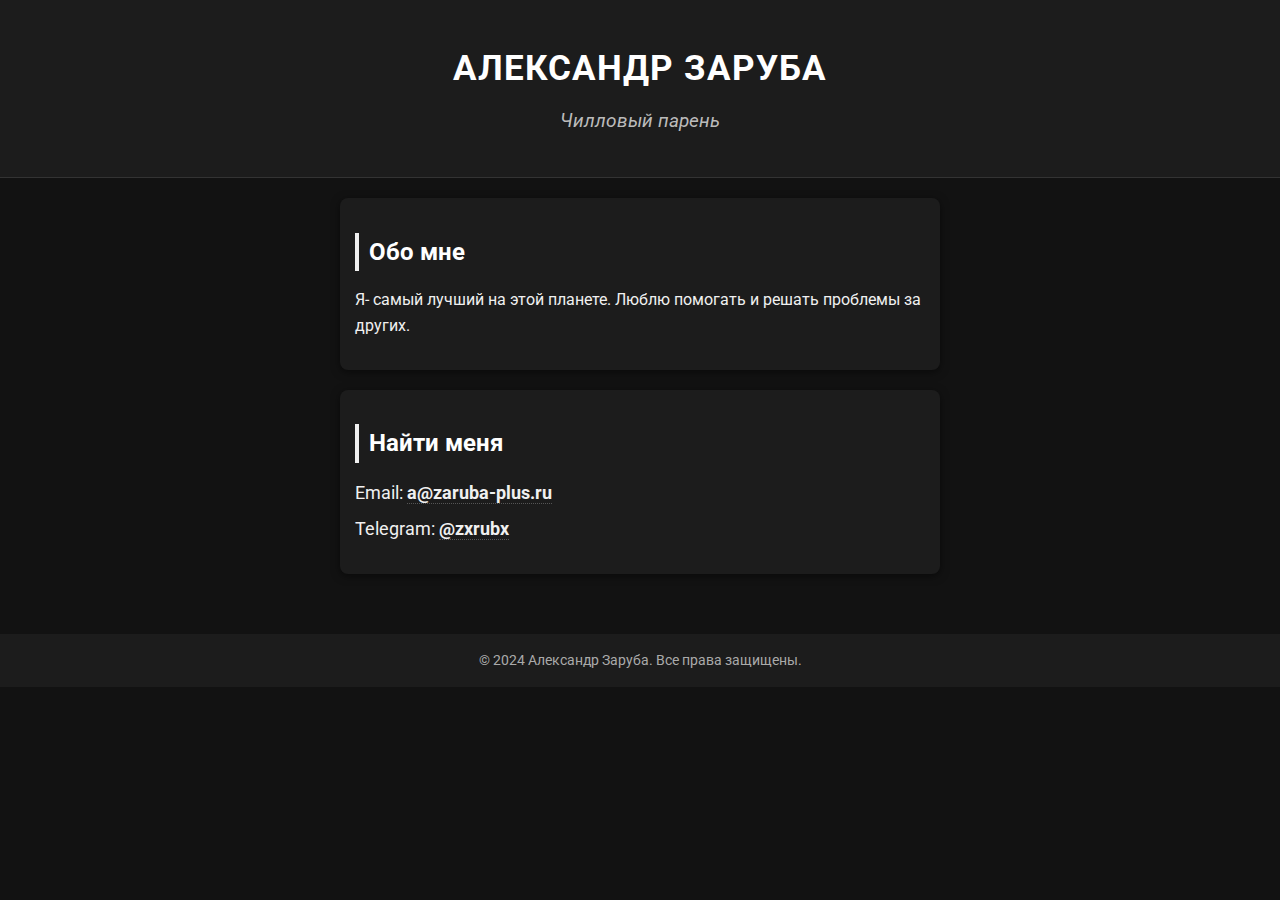
==== index.html @ 1806dc8b "Update index.html" ====
<!DOCTYPE html>
<html lang="ru">
<head>
    <meta charset="UTF-8">
    <meta name="viewport" content="width=device-width, initial-scale=1.0">
    <title>Я</title>
    <link rel="stylesheet" href="https://fonts.googleapis.com/css2?family=Roboto:wght@400;700&display=swap">
    <link rel="stylesheet" href="styles.css">
</head>
<body>
    <header class="header">
        <div class="container">
            <h1 class="name">Александр Заруба</h1>
            <p class="profession">Чилловый парень</p>
        </div>
    </header>
    <main class="main">
        <div class="container">
            <section class="about">
                <h2>Обо мне</h2>
                <p>Я- самый лучший на этой планете. Люблю помогать и решать проблемы за других.</p>
            </section>
            <section class="contacts">
                <h2>Найти меня</h2>
                <ul>
                    <li>Email: <a href="mailto:a@zaruba-plus.ru">a@zaruba-plus.ru</a></li>
                    <li>Telegram: <a href="@zxrubx">@zxrubx</a></li>
                </ul>
            </section>
        </div>
    </main>
    <footer class="footer">
        <div class="container">
            <p>&copy; 2024 Александр Заруба. Все права защищены.</p>
        </div>
    </footer>
</body>
</html>
---- styles.css ----
/* Общие стили */
body {
    font-family: 'Roboto', Arial, sans-serif;
    margin: 0;
    padding: 0;
    line-height: 1.6;
    color: #f0f0f0;
    background-color: #121212;
    overflow-x: hidden;
}

/* Контейнер для центрирования содержимого */
.container {
    width: 95%;
    max-width: 600px;
    margin: 0 auto;
}

/* Заголовок */
.header {
    background-color: #1c1c1c;
    color: #fff;
    padding: 40px 0;
    text-align: center;
    border-bottom: 1px solid #333;
}
.header .name {
    margin: 0;
    font-size: 2.2em;
    font-weight: bold;
    text-transform: uppercase;
    letter-spacing: 1px;
}
.header .profession {
    margin: 10px 0 0;
    font-size: 1.2em;
    font-style: italic;
    color: #bbb;
}

/* Основной контент */
.main {
    padding: 20px 0;
}
.about, .contacts {
    margin-bottom: 20px;
    padding: 15px;
    background: #1c1c1c;
    border-radius: 8px;
    box-shadow: 0 2px 8px rgba(0, 0, 0, 0.5);
    transition: transform 0.2s ease, box-shadow 0.2s ease;
}
.about:hover, .contacts:hover {
    transform: translateY(-3px);
    box-shadow: 0 4px 12px rgba(0, 0, 0, 0.7);
}
.about h2, .contacts h2 {
    color: #fff;
    margin-bottom: 10px;
    border-left: 4px solid #f0f0f0;
    padding-left: 10px;
    font-size: 1.5em;
}
.contacts ul {
    list-style: none;
    padding: 0;
}
.contacts li {
    margin: 8px 0;
    font-size: 1.1em;
    color: #f0f0f0;
}
.contacts a {
    font-weight: bold;
    color: #f0f0f0;
    text-decoration: none;
    border-bottom: 1px dotted #555;
    transition: all 0.3s ease;
}
.contacts a:hover {
    border-bottom: 1px solid #f0f0f0;
    color: #ddd;
}

/* Ссылки */
a {
    text-decoration: none;
    transition: color 0.2s ease;
}
a:hover {
    color: #ccc;
}

/* Футер */
.footer {
    background: #1c1c1c;
    color: #aaa;
    text-align: center;
    padding: 15px 0;
    margin-top: 20px;
    font-size: 0.9em;
}
.footer p {
    margin: 0;
    font-size: 1em;
}

/* Адаптивный дизайн для iPhone 12 */
@media (max-width: 1170px) {
    .header .name {
        font-size: 2em;
    }
    .header .profession {
        font-size: 1em;
    }
    .about h2, .contacts h2 {
        font-size: 1.3em;
    }
    .contacts li {
        font-size: 1em;
    }
    .container {
        width: 90%;
    }
}
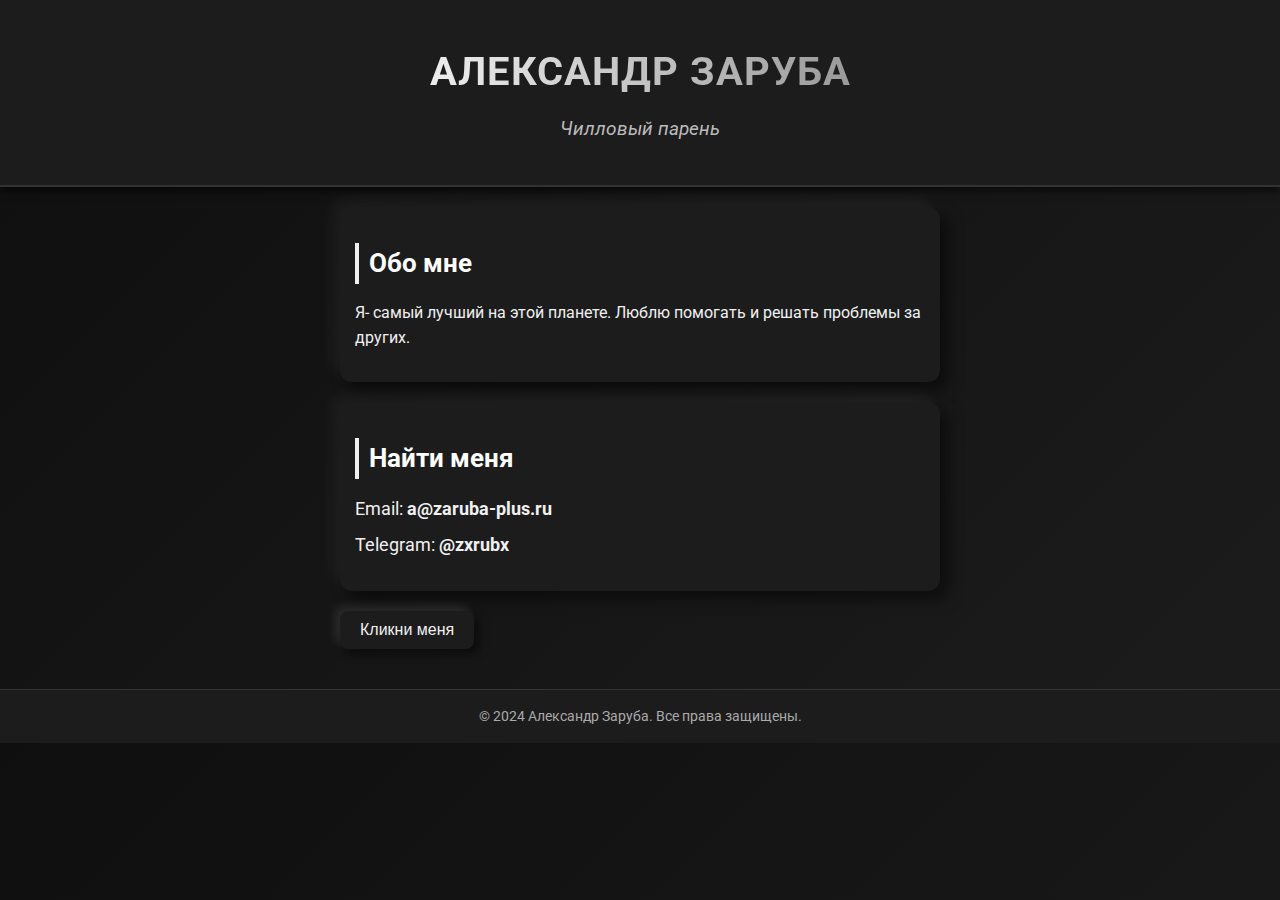
==== commit 4dfbec58: "Update index.html" ====
--- a/index.html
+++ b/index.html
@@ -27,6 +27,8 @@
                     <li>Telegram: <a href="@zxrubx">@zxrubx</a></li>
                 </ul>
             </section>
+            <!-- Новая кнопка -->
+            <button onclick="alert('Кнопка нажата!')">Кликни меня</button>
         </div>
     </main>
     <footer class="footer">
@@ -35,4 +37,4 @@
         </div>
     </footer>
 </body>
-</html>
+</html>--- a/styles.css
+++ b/styles.css
@@ -5,8 +5,9 @@
     padding: 0;
     line-height: 1.6;
     color: #f0f0f0;
-    background-color: #121212;
+    background: linear-gradient(135deg, #0f0f0f, #1c1c1c);
     overflow-x: hidden;
+    scroll-behavior: smooth;
 }
 
 /* Контейнер для центрирования содержимого */
@@ -14,6 +15,7 @@
     width: 95%;
     max-width: 600px;
     margin: 0 auto;
+    padding: 0 15px;
 }
 
 /* Заголовок */
@@ -22,20 +24,34 @@
     color: #fff;
     padding: 40px 0;
     text-align: center;
-    border-bottom: 1px solid #333;
+    border-bottom: 2px solid #333;
+    box-shadow: 0 4px 8px rgba(0, 0, 0, 0.6);
+    position: sticky;
+    top: 0;
+    z-index: 10;
 }
 .header .name {
     margin: 0;
-    font-size: 2.2em;
+    font-size: 2.5em;
     font-weight: bold;
     text-transform: uppercase;
     letter-spacing: 1px;
+    background: linear-gradient(90deg, #ffffff, #888888);
+    -webkit-background-clip: text;
+    -webkit-text-fill-color: transparent;
+    animation: gradient-text 3s infinite alternate;
 }
 .header .profession {
     margin: 10px 0 0;
     font-size: 1.2em;
     font-style: italic;
     color: #bbb;
+}
+
+/* Анимация для текста заголовка */
+@keyframes gradient-text {
+    0% { background-position: 0% 50%; }
+    100% { background-position: 100% 50%; }
 }
 
 /* Основной контент */
@@ -46,20 +62,20 @@
     margin-bottom: 20px;
     padding: 15px;
     background: #1c1c1c;
-    border-radius: 8px;
-    box-shadow: 0 2px 8px rgba(0, 0, 0, 0.5);
-    transition: transform 0.2s ease, box-shadow 0.2s ease;
+    border-radius: 12px;
+    box-shadow: 8px 8px 15px rgba(0, 0, 0, 0.5), -8px -8px 15px rgba(255, 255, 255, 0.05);
+    transition: transform 0.3s ease, box-shadow 0.3s ease;
 }
 .about:hover, .contacts:hover {
-    transform: translateY(-3px);
-    box-shadow: 0 4px 12px rgba(0, 0, 0, 0.7);
+    transform: translateY(-5px);
+    box-shadow: 0 10px 20px rgba(0, 0, 0, 0.8);
 }
 .about h2, .contacts h2 {
     color: #fff;
     margin-bottom: 10px;
     border-left: 4px solid #f0f0f0;
     padding-left: 10px;
-    font-size: 1.5em;
+    font-size: 1.6em;
 }
 .contacts ul {
     list-style: none;
@@ -74,12 +90,29 @@
     font-weight: bold;
     color: #f0f0f0;
     text-decoration: none;
-    border-bottom: 1px dotted #555;
+    position: relative;
     transition: all 0.3s ease;
 }
 .contacts a:hover {
-    border-bottom: 1px solid #f0f0f0;
     color: #ddd;
+    border-bottom: none;
+}
+.contacts a::after {
+    content: '';
+    position: absolute;
+    left: 0;
+    bottom: -2px;
+    width: 100%;
+    height: 2px;
+    background: linear-gradient(90deg, #fff, #bbb);
+    opacity: 0;
+    transition: opacity 0.3s ease, transform 0.3s ease;
+    transform: scaleX(0);
+    transform-origin: left;
+}
+.contacts a:hover::after {
+    opacity: 1;
+    transform: scaleX(1);
 }
 
 /* Ссылки */
@@ -99,16 +132,34 @@
     padding: 15px 0;
     margin-top: 20px;
     font-size: 0.9em;
+    border-top: 1px solid #333;
 }
 .footer p {
     margin: 0;
     font-size: 1em;
 }
 
+/* Неоморфные кнопки (для будущих элементов, например, "смена темы") */
+button {
+    background: #1c1c1c;
+    color: #f0f0f0;
+    padding: 10px 20px;
+    border-radius: 8px;
+    border: none;
+    box-shadow: 5px 5px 10px rgba(0, 0, 0, 0.5), -5px -5px 10px rgba(255, 255, 255, 0.1);
+    font-size: 1em;
+    cursor: pointer;
+    transition: all 0.3s ease;
+}
+button:hover {
+    transform: translateY(-3px);
+    box-shadow: 0 8px 16px rgba(0, 0, 0, 0.8);
+}
+
 /* Адаптивный дизайн для iPhone 12 */
 @media (max-width: 1170px) {
     .header .name {
-        font-size: 2em;
+        font-size: 2.2em;
     }
     .header .profession {
         font-size: 1em;
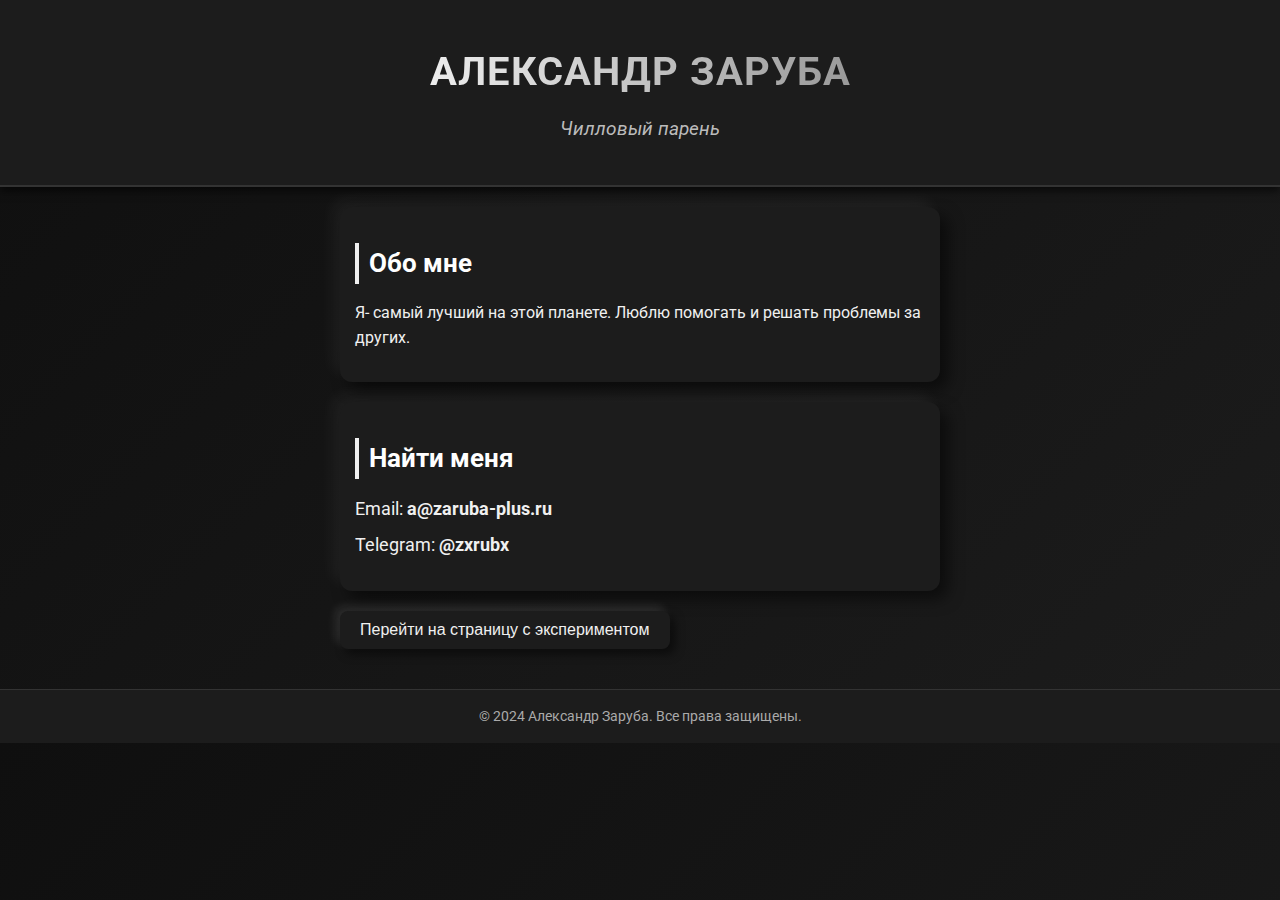
==== commit 332b1b25: "Update index.html" ====
--- a/index.html
+++ b/index.html
@@ -7,7 +7,7 @@
     <link rel="stylesheet" href="https://fonts.googleapis.com/css2?family=Roboto:wght@400;700&display=swap">
     <link rel="stylesheet" href="styles.css">
 </head>
-<body>
+<body style="background-color: #121212;">
     <header class="header">
         <div class="container">
             <h1 class="name">Александр Заруба</h1>
@@ -27,8 +27,9 @@
                     <li>Telegram: <a href="@zxrubx">@zxrubx</a></li>
                 </ul>
             </section>
-            <!-- Новая кнопка -->
-            <button onclick="alert('Кнопка нажата!')">Кликни меня</button>
+
+            <!-- Кнопка для перехода на новую страницу -->
+            <button onclick="window.location.href='new_page.html'">Перейти на страницу с экспериментом</button>
         </div>
     </main>
     <footer class="footer">
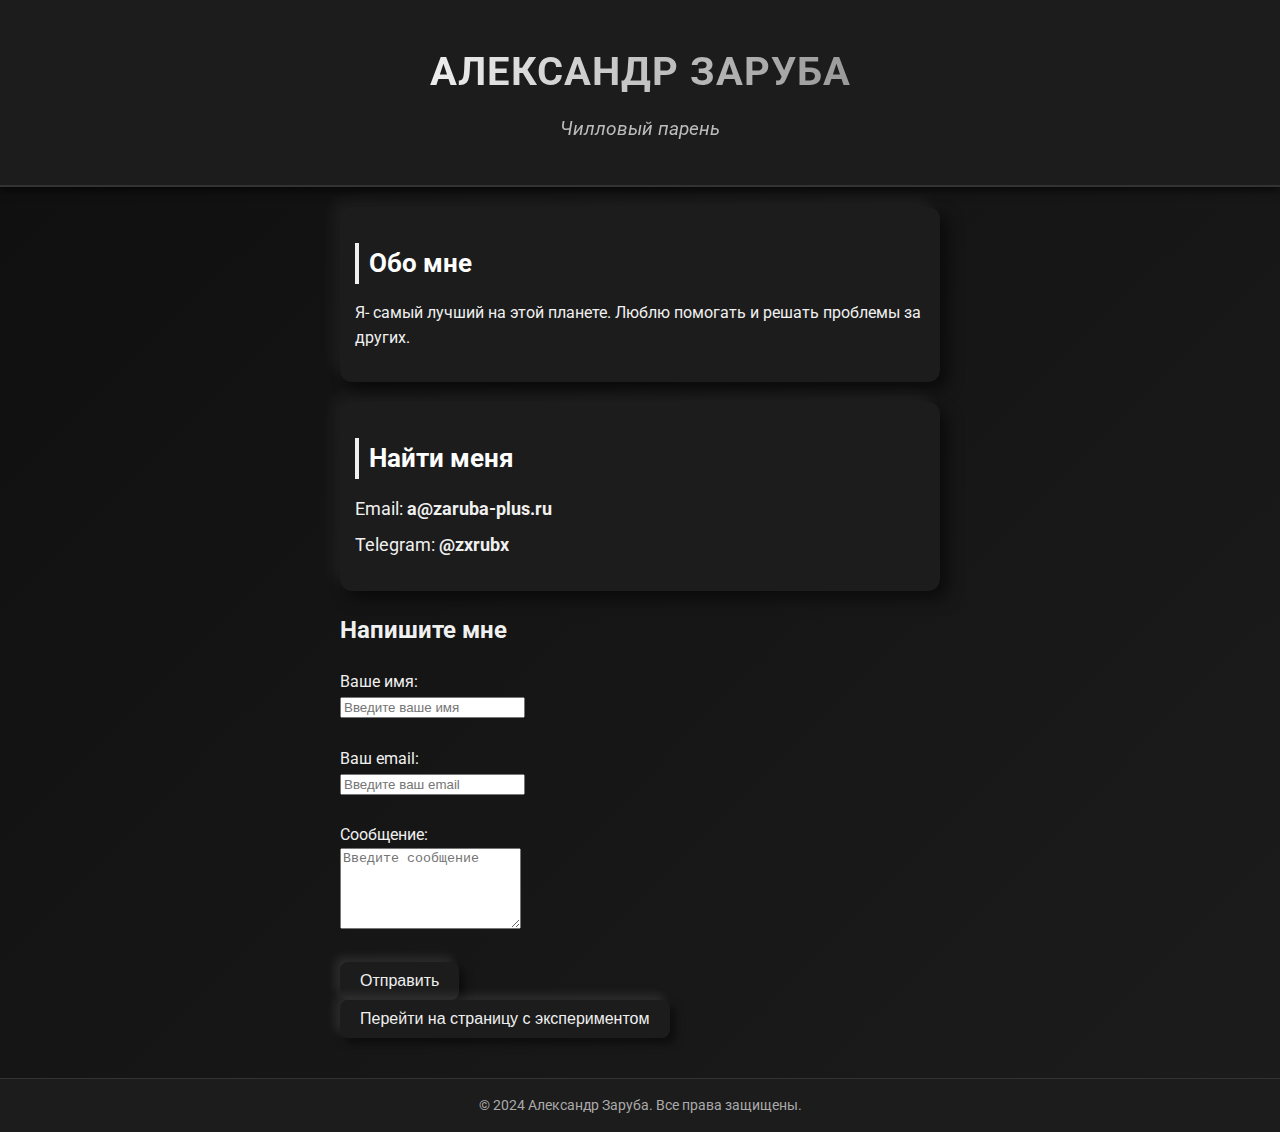
==== commit 95368db4: "Update index.html" ====
--- a/index.html
+++ b/index.html
@@ -28,6 +28,23 @@
                 </ul>
             </section>
 
+            <!-- Форма обратной связи -->
+            <section class="feedback">
+                <h2>Напишите мне</h2>
+                <form action="mailto:a@zaruba-plus.ru" method="post" enctype="text/plain" class="feedback-form">
+                    <label for="name">Ваше имя:</label><br>
+                    <input type="text" id="name" name="name" placeholder="Введите ваше имя" required><br><br>
+
+                    <label for="email">Ваш email:</label><br>
+                    <input type="email" id="email" name="email" placeholder="Введите ваш email" required><br><br>
+
+                    <label for="message">Сообщение:</label><br>
+                    <textarea id="message" name="message" rows="5" placeholder="Введите сообщение" required></textarea><br><br>
+
+                    <button type="submit">Отправить</button>
+                </form>
+            </section>
+
             <!-- Кнопка для перехода на новую страницу -->
             <button onclick="window.location.href='new_page.html'">Перейти на страницу с экспериментом</button>
         </div>
@@ -38,4 +55,4 @@
         </div>
     </footer>
 </body>
-</html>+</html>
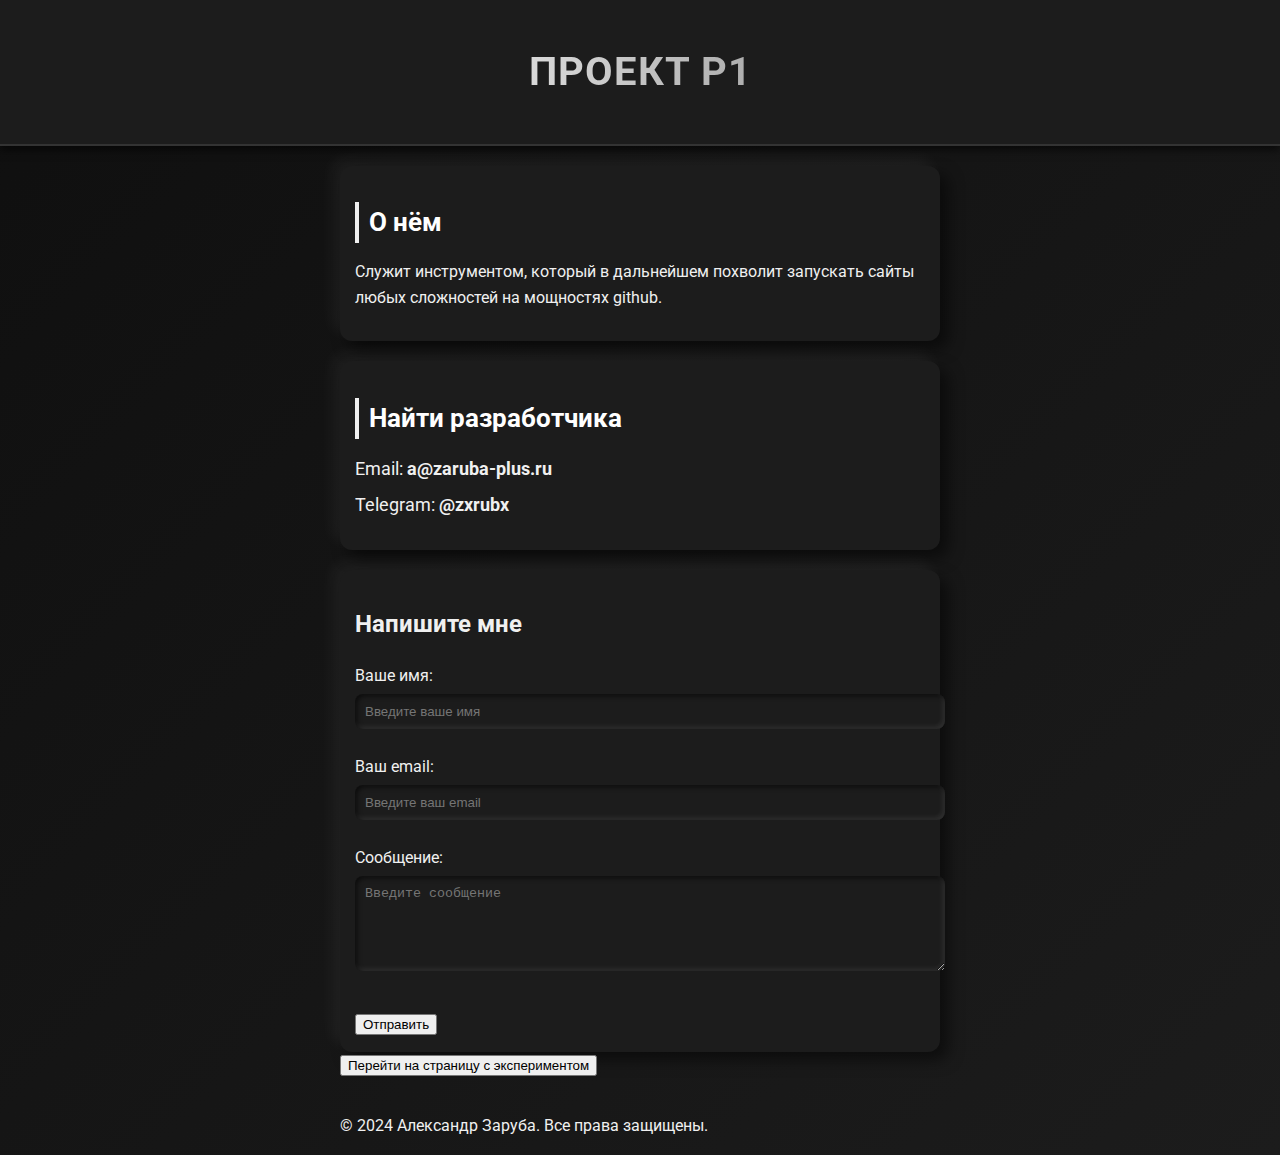
==== commit c33db3ab: "Update index.html" ====
--- a/index.html
+++ b/index.html
@@ -10,18 +10,17 @@
 <body style="background-color: #121212;">
     <header class="header">
         <div class="container">
-            <h1 class="name">Александр Заруба</h1>
-            <p class="profession">Чилловый парень</p>
+            <h1 class="name">Проект P1</h1>
         </div>
     </header>
     <main class="main">
         <div class="container">
             <section class="about">
-                <h2>Обо мне</h2>
-                <p>Я- самый лучший на этой планете. Люблю помогать и решать проблемы за других.</p>
+                <h2>О нём</h2>
+                <p>Служит инструментом, который в дальнейшем похволит запускать сайты любых сложностей на мощностях github.</p>
             </section>
             <section class="contacts">
-                <h2>Найти меня</h2>
+                <h2>Найти разработчика</h2>
                 <ul>
                     <li>Email: <a href="mailto:a@zaruba-plus.ru">a@zaruba-plus.ru</a></li>
                     <li>Telegram: <a href="@zxrubx">@zxrubx</a></li>
--- a/styles.css
+++ b/styles.css
@@ -115,62 +115,29 @@
     transform: scaleX(1);
 }
 
-/* Ссылки */
-a {
-    text-decoration: none;
-    transition: color 0.2s ease;
+/* Форма обратной связи */
+.feedback {
+    margin-top: 20px;
+    padding: 15px;
+    background: #1c1c1c;
+    border-radius: 12px;
+    box-shadow: 8px 8px 15px rgba(0, 0, 0, 0.5), -8px -8px 15px rgba(255, 255, 255, 0.05);
+    text-align: left;
 }
-a:hover {
-    color: #ccc;
+.feedback-form label {
+    font-size: 1em;
+    color: #f0f0f0;
 }
-
-/* Футер */
-.footer {
-    background: #1c1c1c;
-    color: #aaa;
-    text-align: center;
-    padding: 15px 0;
-    margin-top: 20px;
-    font-size: 0.9em;
-    border-top: 1px solid #333;
-}
-.footer p {
-    margin: 0;
-    font-size: 1em;
-}
-
-/* Неоморфные кнопки (для будущих элементов, например, "смена темы") */
-button {
+.feedback-form input, .feedback-form textarea {
+    width: 100%;
+    padding: 10px;
+    margin-top: 5px;
+    border-radius: 8px;
+    border: none;
     background: #1c1c1c;
     color: #f0f0f0;
-    padding: 10px 20px;
-    border-radius: 8px;
-    border: none;
-    box-shadow: 5px 5px 10px rgba(0, 0, 0, 0.5), -5px -5px 10px rgba(255, 255, 255, 0.1);
-    font-size: 1em;
-    cursor: pointer;
-    transition: all 0.3s ease;
+    box-shadow: inset 2px 2px 5px rgba(0, 0, 0, 0.6), inset -2px -2px 5px rgba(255, 255, 255, 0.1);
 }
-button:hover {
-    transform: translateY(-3px);
-    box-shadow: 0 8px 16px rgba(0, 0, 0, 0.8);
-}
-
-/* Адаптивный дизайн для iPhone 12 */
-@media (max-width: 1170px) {
-    .header .name {
-        font-size: 2.2em;
-    }
-    .header .profession {
-        font-size: 1em;
-    }
-    .about h2, .contacts h2 {
-        font-size: 1.3em;
-    }
-    .contacts li {
-        font-size: 1em;
-    }
-    .container {
-        width: 90%;
-    }
-}+.feedback-form button {
+    margin-top: 10px;
+    padding: 10p
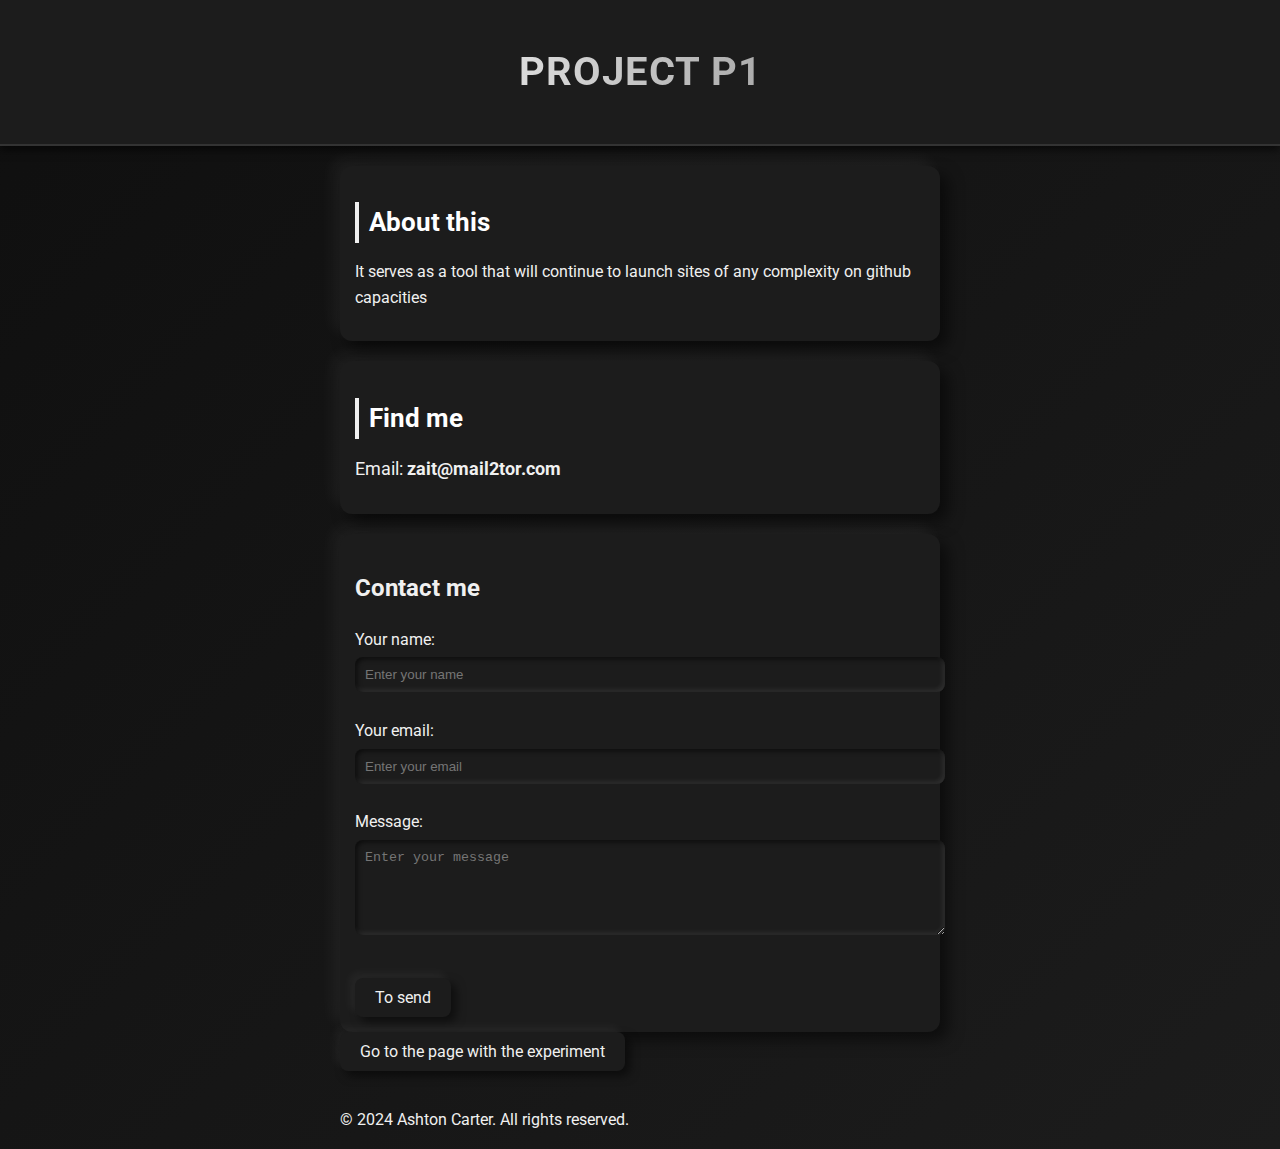
==== commit e53f960e: "Update index.html" ====
--- a/index.html
+++ b/index.html
@@ -10,47 +10,46 @@
 <body style="background-color: #121212;">
     <header class="header">
         <div class="container">
-            <h1 class="name">Проект P1</h1>
+            <h1 class="name">Project P1</h1>
         </div>
     </header>
     <main class="main">
         <div class="container">
             <section class="about">
-                <h2>О нём</h2>
-                <p>Служит инструментом, который в дальнейшем похволит запускать сайты любых сложностей на мощностях github.</p>
+                <h2>About this</h2>
+                <p>It serves as a tool that will continue to launch sites of any complexity on github capacities</p>
             </section>
             <section class="contacts">
-                <h2>Найти разработчика</h2>
+                <h2>Find me</h2>
                 <ul>
-                    <li>Email: <a href="mailto:a@zaruba-plus.ru">a@zaruba-plus.ru</a></li>
-                    <li>Telegram: <a href="@zxrubx">@zxrubx</a></li>
+                    <li>Email: <a href="mailto:zait@mail2tor.com">zait@mail2tor.com</a></li>
                 </ul>
             </section>
 
             <!-- Форма обратной связи -->
             <section class="feedback">
-                <h2>Напишите мне</h2>
-                <form action="mailto:a@zaruba-plus.ru" method="post" enctype="text/plain" class="feedback-form">
-                    <label for="name">Ваше имя:</label><br>
-                    <input type="text" id="name" name="name" placeholder="Введите ваше имя" required><br><br>
+                <h2>Contact me</h2>
+                <form action="mailto:zait@mail2tor.com" method="post" enctype="text/plain" class="feedback-form">
+                    <label for="name">Your name:</label><br>
+                    <input type="text" id="name" name="name" placeholder="Enter your name" required><br><br>
 
-                    <label for="email">Ваш email:</label><br>
-                    <input type="email" id="email" name="email" placeholder="Введите ваш email" required><br><br>
+                    <label for="email">Your email:</label><br>
+                    <input type="email" id="email" name="email" placeholder="Enter your email" required><br><br>
 
-                    <label for="message">Сообщение:</label><br>
-                    <textarea id="message" name="message" rows="5" placeholder="Введите сообщение" required></textarea><br><br>
+                    <label for="message">Message:</label><br>
+                    <textarea id="message" name="message" rows="5" placeholder="Enter your message" required></textarea><br><br>
 
-                    <button type="submit">Отправить</button>
+                    <button type="submit">To send</button>
                 </form>
             </section>
 
             <!-- Кнопка для перехода на новую страницу -->
-            <button onclick="window.location.href='new_page.html'">Перейти на страницу с экспериментом</button>
+            <button onclick="window.location.href='new_page.html'">Go to the page with the experiment</button>
         </div>
     </main>
     <footer class="footer">
         <div class="container">
-            <p>&copy; 2024 Александр Заруба. Все права защищены.</p>
+            <p>&copy; 2024 Ashton Carter. All rights reserved.</p>
         </div>
     </footer>
 </body>
--- a/styles.css
+++ b/styles.css
@@ -140,4 +140,29 @@
 }
 .feedback-form button {
     margin-top: 10px;
-    padding: 10p
+    padding: 10p;
+}
+
+/* Стили кнопок */
+button {
+    background: #1c1c1c; /* фон, соответствующий сайту */
+    color: #f0f0f0; /* цвет текста */
+    border: none; /* убираем стандартные границы */
+    border-radius: 8px; /* скругляем углы */
+    padding: 10px 20px; /* внутренние отступы */
+    font-size: 1em;
+    font-family: 'Roboto', Arial, sans-serif;
+    box-shadow: 5px 5px 10px rgba(0, 0, 0, 0.5), -5px -5px 10px rgba(255, 255, 255, 0.05); /* тени */
+    cursor: pointer; /* указатель при наведении */
+    transition: background 0.3s ease, box-shadow 0.3s ease; /* анимация */
+}
+
+button:hover {
+    background: #2e2e2e; /* немного светлее при наведении */
+    box-shadow: 0px 0px 10px rgba(255, 255, 255, 0.2); /* эффект свечения */
+}
+
+button:active {
+    background: #0f0f0f; /* темнее при нажатии */
+    box-shadow: inset 3px 3px 5px rgba(0, 0, 0, 0.6), inset -3px -3px 5px rgba(255, 255, 255, 0.1); /* внутренние тени */
+}